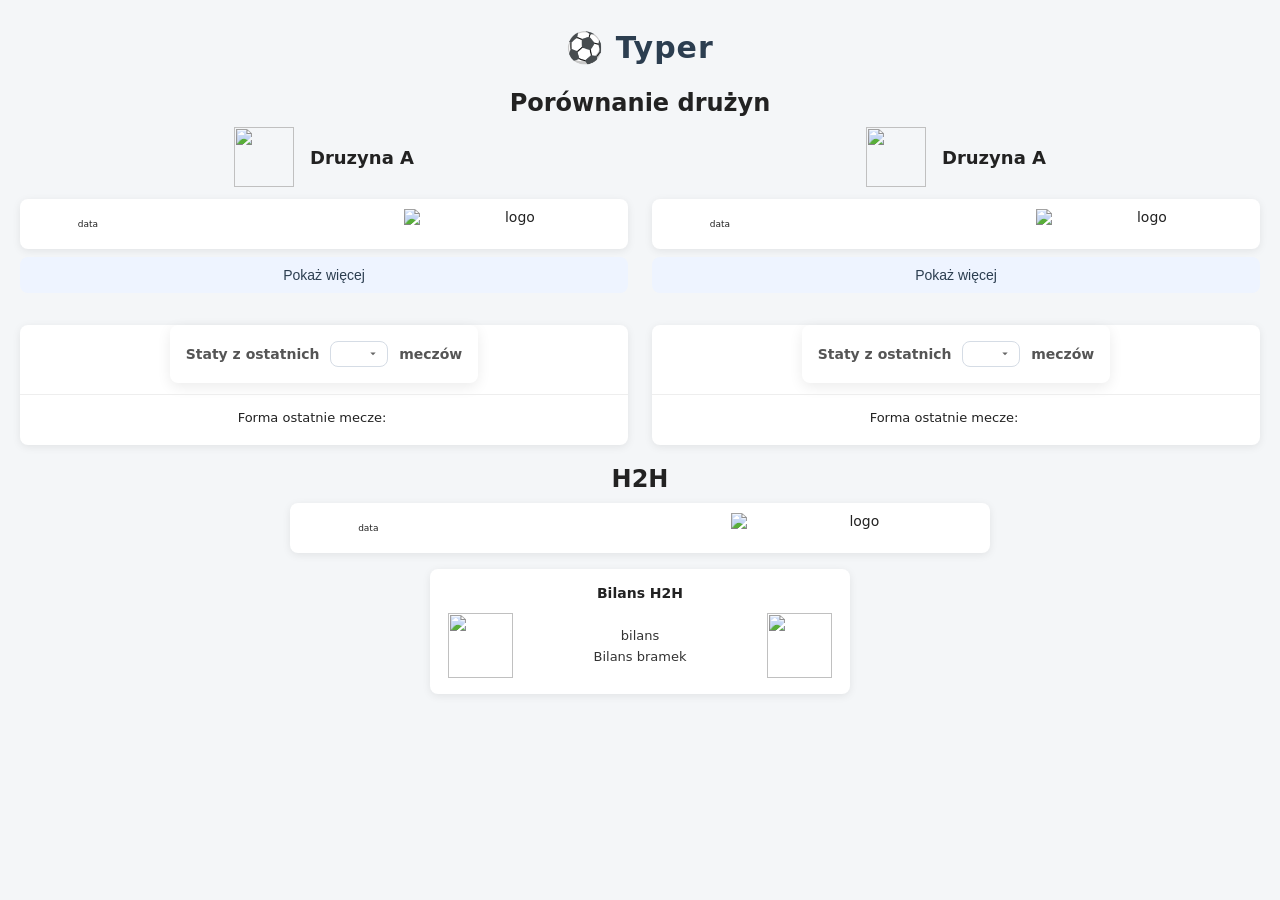
==== src/main/resources/templates/comparison.html @ 46050a52 "Initial commit" ====
<!DOCTYPE html>
<html lang="pl"
      xmlns:th="http://www.thymeleaf.org">

<head>
    <meta charset="UTF-8">
    <title>Porównanie drużyn</title>
    <meta name="viewport" content="width=device-width, initial-scale=1.0">
    <link rel="stylesheet" href="../static/styles/main.css" th:href="@{/styles/main.css}">
    <script defer src="../static/scripts/common.js" th:src="@{/scripts/common.js}"></script>

</head>
<body>

<header class="page-header">
    <a th:href="@{/}" class="title-link">
        <h2>⚽ Typer</h2>
    </a>
</header>
<h2>Porównanie drużyn</h2>


<div class="comparison-mathes-table">

    <!--    dodany div:-->
    <div class="last-matches-block">

        <div class="comparison-teams-names">
            <img src="#" th:src="${teamsCompare.getTeamA().crest}">
            <p th:text="${teamsCompare.getTeamA().name}">Druzyna A</p>
        </div>

        <table class="responsive-table last-matches-table ">
            <tbody>
            <tr th:each="match : ${teamsCompare.lastMatchesStatTeamA.lastMatchesTeam}"
                class="last-match-row">

<!--                <td th:text="${#temporals.format(match.utcDate, 'dd-MM-yyyy')}" class="math-date">data</td>-->
<!--                <td th:text="${match.homeTeam.name}"-->
<!--                    th:classappend="${match.homeTeam.equals(teamsCompare.teamA) ? 'bold' : ''}"></td>-->
<!--                <td th:text="${match.score.fullTime.home}"-->
<!--                    th:classappend="${@compareService.matchResultVeryfi(teamsCompare.teamA, match).name().toLowerCase()}"></td>-->
<!--                <td th:text="${match.score.fullTime.away}"-->
<!--                    th:classappend="${@compareService.matchResultVeryfi(teamsCompare.teamA, match).name().toLowerCase()}"></td>-->
<!--                <td th:text="${match.awayTeam.name}"-->
<!--                    th:classappend="${match.awayTeam.equals(teamsCompare.teamA) ? 'bold' : ''}"></td>-->
<!--                <td class="competiton-logo"><img th:src="${match.competition.emblem}" alt="logo"></td>-->

                <td th:text="${#temporals.format(match.utcDate, 'dd-MM-yyyy')}" class="math-date">data</td>
                <td th:text="${match.homeTeam.name}"
                    th:classappend="${match.homeTeam.equals(teamsCompare.teamA) ? 'bold' : ''}"></td>

                <td th:utext="${match.score.regularTime.home == null ? match.score.fullTime.home :
                (match.score.penalties.home == null ? match.score.fullTime.home + ' <span class=&quot;extra-time&quot;>dogr.</span>' :
                 match.score.regularTime.home + ' (' + match.score.fullTime.home + ')')}"
                    th:classappend="${@compareService.matchResultVeryfi(teamsCompare.teamA, match).name().toLowerCase()}"></td>

                <td th:utext="${match.score.regularTime.away == null ? match.score.fullTime.away :
                (match.score.penalties.away == null ? match.score.fullTime.away + ' <span class=&quot;extra-time&quot;>dogr.</span>' :
                match.score.regularTime.away + ' (' + match.score.fullTime.away + ')')}"
                    th:classappend="${@compareService.matchResultVeryfi(teamsCompare.teamA, match).name().toLowerCase()}"></td>

                <td th:text="${match.awayTeam.name}"
                    th:classappend="${match.awayTeam.equals(teamsCompare.teamA) ? 'bold' : ''}"></td>
                <td class="competiton-logo"><img th:src="${match.competition.emblem}" alt="logo"></td>
            </tr>
            </tbody>
        </table>

        <button type="button"
                class="show-more-matches"
                onclick="toggleMatches(this)">
            Pokaż więcej
        </button>

        <div class="comparison-stats-card">
            <div class="stats-title">
<!--                <p th:text="|Staty z ostatnich ${teamsCompare.lastMatchesStatTeamA.lastMatchesTeam.size()} meczów|">Staty z 10-->
<!--                    meczów</p>-->

                <!-- inlineowy formularz: "Staty z ostatnich [select] meczów" -->
                <form th:action="@{/porownanie-druzyn}" method="get" class="matches-select-form" th:object="${teamsCompare}">
                    <input type="hidden" name="teamIds" th:value="${teamsCompare.teamA.id}" />
                    <input type="hidden" name="teamIds" th:value="${teamsCompare.teamB.id}" />
                    <input th:if="${matchesToStatsB != null}" type="hidden" name="matchesToStatsB" th:value="${matchesToStatsB}" />

                    <span>Staty z ostatnich&nbsp;</span>
                    <select id="matchesToStatsA" name="matchesToStatsA" onchange="this.form.submit()">
                        <option th:each="i : ${#numbers.sequence(1, @matchService.countMatchesByTeamIdMax10(teamsCompare.teamA.id))}"
                                th:value="${i}"
                                th:text="${i}"
                                th:selected="${i == (matchesToStatsA == null || matchesToStatsA > 10 ?
                                @matchService.countMatchesByTeamIdMax10(teamsCompare.teamA.id) : matchesToStatsA)}">
                        </option>
                    </select>
                    <span>&nbsp;meczów</span>
                    <noscript><button type="submit">Pokaż</button></noscript>
                </form>
            </div>

            <div class="stats-left">
                <p th:text="|Wygrane: ${teamsCompare.lastMatchesStatTeamA.win}|"></p>
                <p th:text="|Remisy: ${teamsCompare.lastMatchesStatTeamA.draw}|"></p>
                <p th:text="|Przegrane: ${teamsCompare.lastMatchesStatTeamA.lost}|"></p>

                <p th:text="|BTTS: ${teamsCompare.lastMatchesStatTeamA.btts} /
                ${matchesToStatsA == null || matchesToStatsA > 10 ? teamsCompare.lastMatchesStatTeamA.lastMatchesTeam.size() : matchesToStatsA} |"></p>
                <p th:text="|Czyste konta: ${teamsCompare.lastMatchesStatTeamA.noGoalsConceded} /
                ${matchesToStatsA == null || matchesToStatsA > 10 ? teamsCompare.lastMatchesStatTeamA.lastMatchesTeam.size() : matchesToStatsA}|"></p>
            </div>

            <div class="stats-right">
                <p th:text="|Gole strzelone: ${teamsCompare.lastMatchesStatTeamA.goalsScored}|"></p>
                <p th:text="|Gole stracone: ${teamsCompare.lastMatchesStatTeamA.goalsConceded}|"></p>

                <p th:text="|Śr strzelonych goli: ${#numbers.formatDecimal(teamsCompare.lastMatchesStatTeamA.goalsScoredAverage,1,1)}|"></p>
                <p th:text="|Śr straconych goli: ${#numbers.formatDecimal(teamsCompare.lastMatchesStatTeamA.goalsConcededAverage,1,1)}|"></p>
                <p th:text="|Sr wszystkich goli: ${#numbers.formatDecimal(teamsCompare.lastMatchesStatTeamA.goalsAverage,1,1)}|"></p>


            </div>

            <div class="team-form-wrapper">
            <span th:text="|Forma z ostatnich ${teamsCompare.lastMatchesStatTeamA.lastResults.size()} meczów|"
                  class="team-form-label">Forma ostatnie mecze:</span>

                <div class="form-bar">
            <span th:each="result : ${teamsCompare.lastMatchesStatTeamA.lastResults}"
                  class="form-dot"
                  th:classappend="'form-' + ${#strings.toLowerCase(result.name())}">
            </span>
                </div>
            </div>

        </div>
    </div>

    <div class="last-matches-block">
        <div class="comparison-teams-names">
            <img src="#" th:src="${teamsCompare.teamB.crest}">
            <p th:text="${teamsCompare.teamB.name}">Druzyna A</p>
        </div>
        <table class="responsive-table last-matches-table ">
            <tbody>
            <tr th:each="match : ${teamsCompare.lastMatchesStatTeamB.lastMatchesTeam}"
                class="last-match-row">

<!--                <td th:text="${#temporals.format(match.utcDate, 'dd-MM-yyyy')}" class="math-date">data</td>-->
<!--                <td th:text="${match.homeTeam.name}"-->
<!--                    th:classappend="${match.homeTeam.equals(teamsCompare.teamB) ? 'bold' : ''}"></td>-->
<!--                <td th:text="${match.score.fullTime.home}"-->
<!--                    th:classappend="${@compareService.matchResultVeryfi(teamsCompare.teamB, match).name().toLowerCase()}"></td>-->
<!--                <td th:text="${match.score.fullTime.away}"-->
<!--                    th:classappend="${@compareService.matchResultVeryfi(teamsCompare.teamB, match).name().toLowerCase()}"></td>-->
<!--                <td th:text="${match.awayTeam.name}"-->
<!--                    th:classappend="${match.awayTeam.equals(teamsCompare.teamB) ? 'bold' : ''}"></td>-->
<!--                <td class="competiton-logo"><img th:src="${match.competition.emblem}" alt="logo"></td>-->

                <td th:text="${#temporals.format(match.utcDate, 'dd-MM-yyyy')}" class="math-date">data</td>
                <td th:text="${match.homeTeam.name}"
                    th:classappend="${match.homeTeam.equals(teamsCompare.teamB) ? 'bold' : ''}"></td>

                <td th:utext="${match.score.regularTime.home == null ? match.score.fullTime.home :
                (match.score.penalties.home == null ? match.score.fullTime.home + ' <span class=&quot;extra-time&quot;>dogr.</span>' :
                 match.score.regularTime.home + ' (' + match.score.fullTime.home + ')')}"
                    th:classappend="${@compareService.matchResultVeryfi(teamsCompare.teamB, match).name().toLowerCase()}"></td>

                <td th:utext="${match.score.regularTime.away == null ? match.score.fullTime.away :
                (match.score.penalties.away == null ? match.score.fullTime.away + ' <span class=&quot;extra-time&quot;>dogr.</span>' : match.score.regularTime.away + ' (' + match.score.fullTime.away + ')')}"
                    th:classappend="${@compareService.matchResultVeryfi(teamsCompare.teamB, match).name().toLowerCase()}"></td>

                <td th:text="${match.awayTeam.name}"
                    th:classappend="${match.awayTeam.equals(teamsCompare.teamB) ? 'bold' : ''}"></td>
                <td class="competiton-logo"><img th:src="${match.competition.emblem}" alt="logo"></td>

            </tr>

            </tbody>

        </table>

        <button type="button"
                class="show-more-matches"
                onclick="toggleMatches(this)">
            Pokaż więcej
        </button>

        <div class="comparison-stats-card">

                <div class="stats-title">
<!--                    <p th:text="|Staty z ostatnich ${teamsCompare.lastMatchesStatTeamB.lastMatchesTeam.size()} meczów|">Staty z 10-->
<!--                        meczów</p>-->

                <!-- inlineowy formularz: "Staty z ostatnich [select] meczów" -->
                <form th:action="@{/porownanie-druzyn}" method="get" class="matches-select-form" th:object="${teamsCompare}">
                    <input type="hidden" name="teamIds" th:value="${teamsCompare.teamA.id}" />
                    <input type="hidden" name="teamIds" th:value="${teamsCompare.teamB.id}" />
                    <input th:if="${matchesToStatsA != null}" type="hidden" name="matchesToStatsA" th:value="${matchesToStatsA}" />


                    <span>Staty z ostatnich&nbsp;</span>
                    <select id="matchesToStatsB" name="matchesToStatsB" onchange="this.form.submit()">
                        <option th:each="i : ${#numbers.sequence(1, @matchService.countMatchesByTeamIdMax10(teamsCompare.teamB.id))}"
                                th:value="${i}"
                                th:text="${i}"
                                th:selected="${i == (matchesToStatsB == null || matchesToStatsB > 10 ?
                                @matchService.countMatchesByTeamIdMax10(teamsCompare.teamB.id) : matchesToStatsB)}">
                        </option>
                    </select>
                    <span>&nbsp;meczów</span>
                    <noscript><button type="submit">Pokaż</button></noscript>
                </form>
            </div>

            <div class="stats-left">
                <p th:text="|Wygrane: ${teamsCompare.lastMatchesStatTeamB.win}|"></p>
                <p th:text="|Remisy: ${teamsCompare.lastMatchesStatTeamB.draw}|"></p>
                <p th:text="|Przegrane: ${teamsCompare.lastMatchesStatTeamB.lost}|"></p>

                <p th:text="|BTTS: ${teamsCompare.lastMatchesStatTeamB.btts} /
                ${matchesToStatsB == null || matchesToStatsB > 10?
                teamsCompare.lastMatchesStatTeamB.lastMatchesTeam.size() : matchesToStatsB} |"></p>
                <p th:text="|Czyste konta: ${teamsCompare.lastMatchesStatTeamB.noGoalsConceded} /
                ${matchesToStatsB == null || matchesToStatsB > 10?
                teamsCompare.lastMatchesStatTeamB.lastMatchesTeam.size() : matchesToStatsB}|"></p>
            </div>

            <div class="stats-right">
                <p th:text="|Gole strzelone: ${teamsCompare.lastMatchesStatTeamB.goalsScored}|"></p>
                <p th:text="|Gole stracone: ${teamsCompare.lastMatchesStatTeamB.goalsConceded}|"></p>

                <p th:text="|Śr strzelonych goli: ${#numbers.formatDecimal(teamsCompare.lastMatchesStatTeamB.goalsScoredAverage,1,1)}|"></p>
                <p th:text="|Śr straconych goli: ${#numbers.formatDecimal(teamsCompare.lastMatchesStatTeamB.goalsConcededAverage,1,1)}|"></p>
                <p th:text="|Sr wszystkich goli: ${#numbers.formatDecimal(teamsCompare.lastMatchesStatTeamB.goalsAverage,1,1)}|"></p>


            </div>

            <div class="team-form-wrapper">
            <span th:text="|Forma z ostatnich ${teamsCompare.lastMatchesStatTeamB.lastResults.size()} meczów|"
                  class="team-form-label">Forma ostatnie mecze:</span>

                <div class="form-bar">
            <span th:each="result : ${teamsCompare.lastMatchesStatTeamB.lastResults}"
                  class="form-dot"
                  th:classappend="'form-' + ${#strings.toLowerCase(result.name())}">
            </span>
                </div>
            </div>

        </div>
    </div>
</div>


<div class="comparison-H2H-matches">
    <h2>H2H</h2>
    <table class="responsive-table">
        <tbody>
        <tr th:each="match : ${teamsCompare.headToHead.lastH2HMatches}">

            <td th:text="${#temporals.format(match.utcDate, 'dd-MM-yyyy')}" class="math-date">data</td>
            <td th:text="${match.homeTeam.name}"></td>
            <td th:text="${match.score.fullTime.home}"></td>
            <td th:text="${match.score.fullTime.away}"></td>
            <td th:text="${match.awayTeam.name}"></td>
            <td class="competiton-logo"><img th:src="${match.competition.emblem}" alt="logo"></td>

        </tr>
        </tbody>
    </table>

</div>
<div class="comparison-H2H-stats">

    <h2 class="h2h-title">Bilans H2H</h2>

    <div class="h2h-row">

        <img src="#" th:src="${teamsCompare.teamA.crest}">

        <div class="comparison-H2H-stats-details">
            <p th:text="|Mecze: ${teamsCompare.headToHead.teamAWin} - ${teamsCompare.headToHead.draw} -
    ${teamsCompare.headToHead.teamBWin}|">bilans</p>
            <p th:text="|Bilans bramek: ${teamsCompare.headToHead.teamAGoalsScored} -
    ${teamsCompare.headToHead.teamBGoalsScored}|">Bilans bramek</p>
        </div>

        <img src="#" th:src="${teamsCompare.teamB.crest}">
    </div>
</div>
</body>
</html>
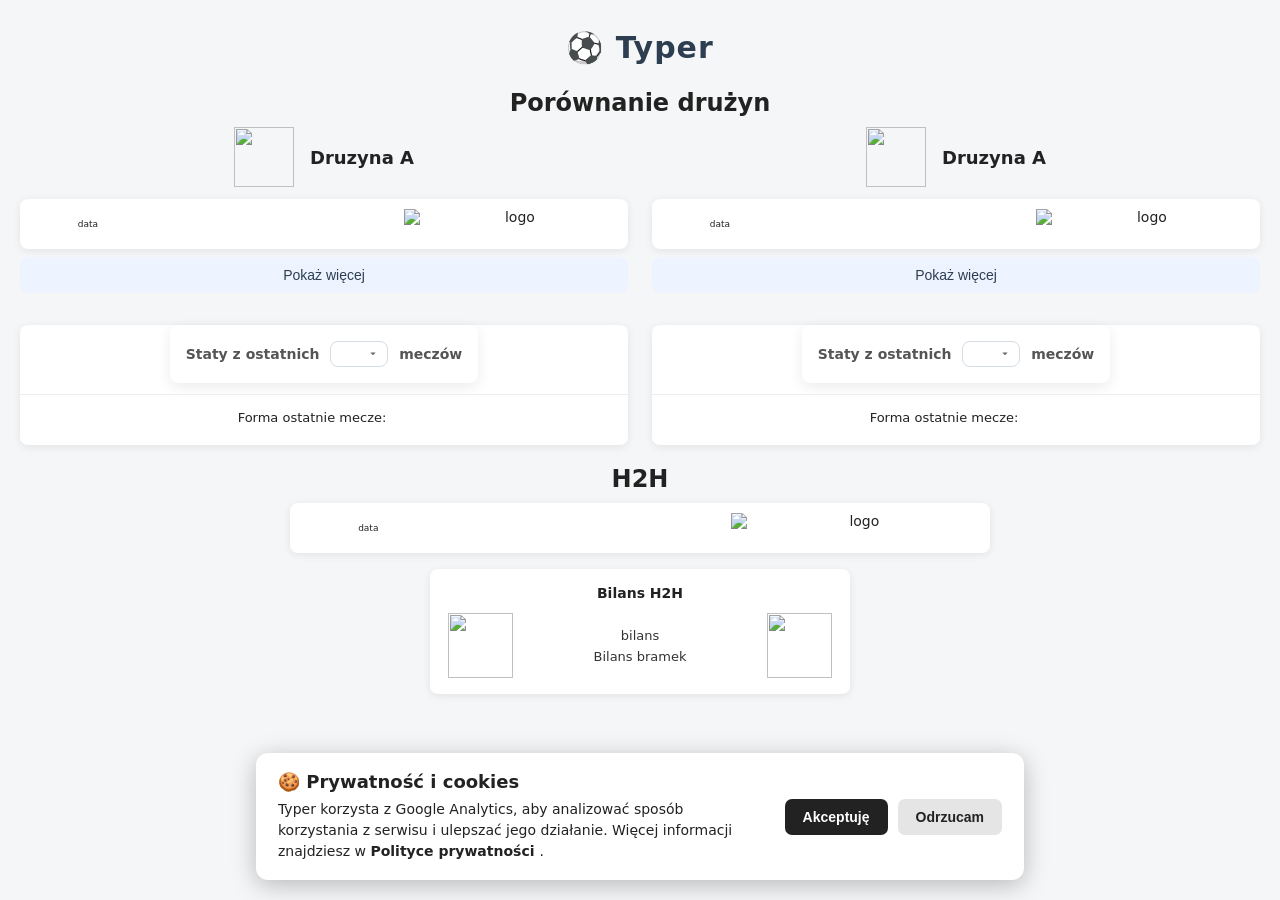
==== commit 19edd64c: "Privacy Policy" ====
--- a/src/main/resources/templates/comparison.html
+++ b/src/main/resources/templates/comparison.html
@@ -8,6 +8,7 @@
     <meta name="viewport" content="width=device-width, initial-scale=1.0">
     <link rel="stylesheet" href="../static/styles/main.css" th:href="@{/styles/main.css}">
     <script defer src="../static/scripts/common.js" th:src="@{/scripts/common.js}"></script>
+    <script defer src="../static/scripts/cookies.js" th:src="@{/scripts/cookies.js}"></script>
 
 </head>
 <body>
@@ -289,5 +290,33 @@
         <img src="#" th:src="${teamsCompare.teamB.crest}">
     </div>
 </div>
+
+<!-- Cookie banner -->
+<div id="cookie-banner" class="cookie-banner">
+    <div class="cookie-content">
+        <div class="cookie-text">
+            <strong>🍪 Prywatność i cookies</strong>
+            <p>
+                Typer korzysta z Google Analytics, aby analizować sposób korzystania
+                z serwisu i ulepszać jego działanie.
+                Więcej informacji znajdziesz w
+                <a th:href="@{/polityka-prywatnosci}">
+                    Polityce prywatności
+                </a>.
+            </p>
+        </div>
+
+        <div class="cookie-buttons">
+            <button id="cookie-accept" class="cookie-btn cookie-accept">
+                Akceptuję
+            </button>
+
+            <button id="cookie-reject" class="cookie-btn cookie-reject">
+                Odrzucam
+            </button>
+        </div>
+    </div>
+</div>
+
 </body>
 </html>
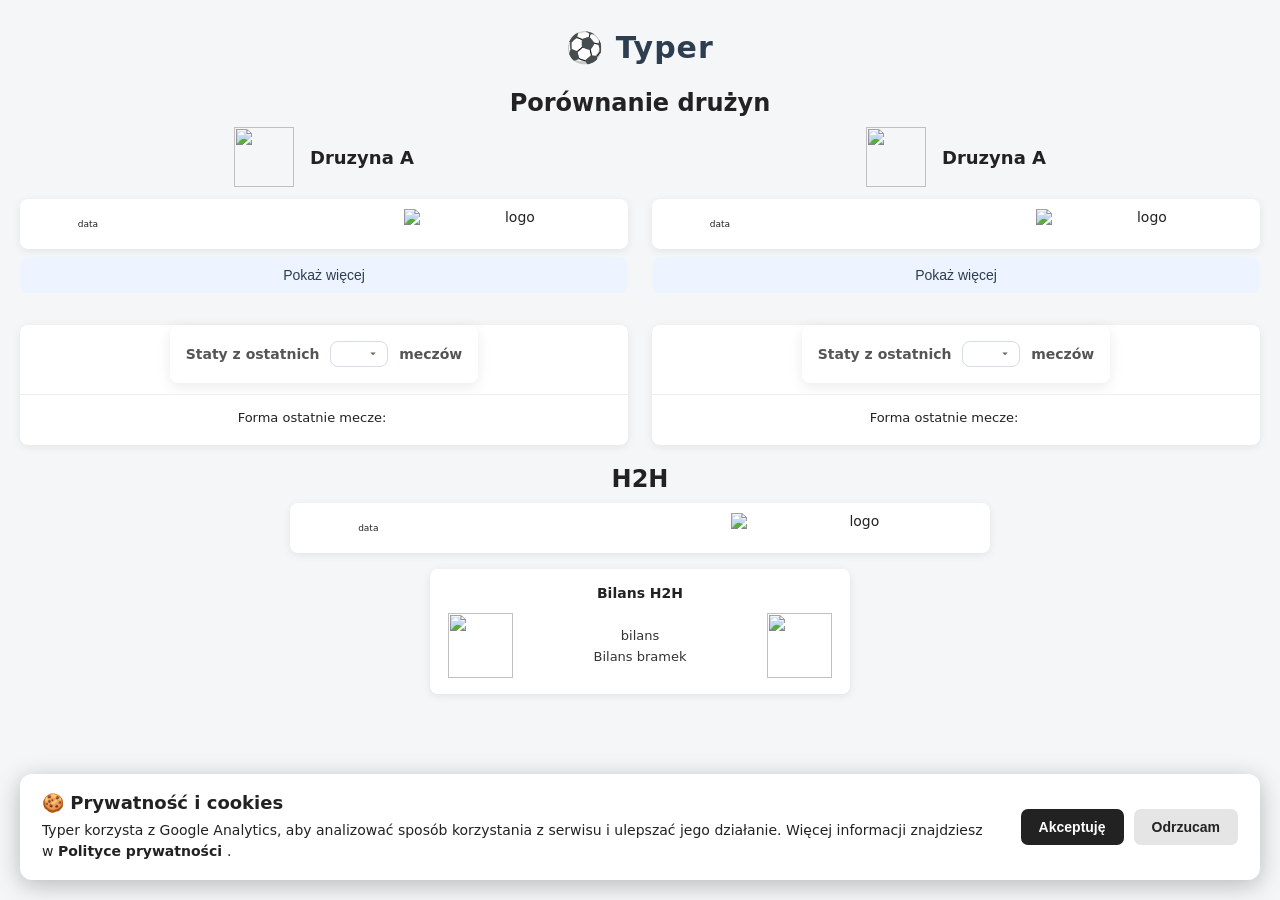
==== commit edf1c7c9: "css and match stats upgrade" ====
--- a/src/main/resources/templates/comparison.html
+++ b/src/main/resources/templates/comparison.html
@@ -87,11 +87,13 @@
 
                     <span>Staty z ostatnich&nbsp;</span>
                     <select id="matchesToStatsA" name="matchesToStatsA" onchange="this.form.submit()">
-                        <option th:each="i : ${#numbers.sequence(1, @matchService.countMatchesByTeamIdMax10(teamsCompare.teamA.id))}"
+                        <option th:each="i : ${#numbers.sequence(1, @availableMatchesCounter.countMatchesByTeamIdWithLimit(teamsCompare.teamA.id,
+                                                                 T(matt.pas.typer.domain.match.AvailableMatchesCounter).MAX_MATCHES_STATS_SELECT))}"
                                 th:value="${i}"
                                 th:text="${i}"
                                 th:selected="${i == (matchesToStatsA == null || matchesToStatsA > 10 ?
-                                @matchService.countMatchesByTeamIdMax10(teamsCompare.teamA.id) : matchesToStatsA)}">
+                                @availableMatchesCounter.countMatchesByTeamIdWithLimit(teamsCompare.teamA.id,
+                                                                T(matt.pas.typer.domain.match.AvailableMatchesCounter).DEFAULT_MATCHES_STATS_SELECT) : matchesToStatsA)}">
                         </option>
                     </select>
                     <span>&nbsp;meczów</span>
@@ -189,10 +191,7 @@
         <div class="comparison-stats-card">
 
                 <div class="stats-title">
-<!--                    <p th:text="|Staty z ostatnich ${teamsCompare.lastMatchesStatTeamB.lastMatchesTeam.size()} meczów|">Staty z 10-->
-<!--                        meczów</p>-->
-
-                <!-- inlineowy formularz: "Staty z ostatnich [select] meczów" -->
+
                 <form th:action="@{/porownanie-druzyn}" method="get" class="matches-select-form" th:object="${teamsCompare}">
                     <input type="hidden" name="teamIds" th:value="${teamsCompare.teamA.id}" />
                     <input type="hidden" name="teamIds" th:value="${teamsCompare.teamB.id}" />
@@ -201,11 +200,13 @@
 
                     <span>Staty z ostatnich&nbsp;</span>
                     <select id="matchesToStatsB" name="matchesToStatsB" onchange="this.form.submit()">
-                        <option th:each="i : ${#numbers.sequence(1, @matchService.countMatchesByTeamIdMax10(teamsCompare.teamB.id))}"
+                        <option th:each="i : ${#numbers.sequence(1, @availableMatchesCounter.countMatchesByTeamIdWithLimit
+                        (teamsCompare.teamB.id,T(matt.pas.typer.domain.match.AvailableMatchesCounter).MAX_MATCHES_STATS_SELECT))}"
                                 th:value="${i}"
                                 th:text="${i}"
                                 th:selected="${i == (matchesToStatsB == null || matchesToStatsB > 10 ?
-                                @matchService.countMatchesByTeamIdMax10(teamsCompare.teamB.id) : matchesToStatsB)}">
+                                        @availableMatchesCounter.countMatchesByTeamIdWithLimit
+                                        (teamsCompare.teamB.id,T(matt.pas.typer.domain.match.AvailableMatchesCounter).DEFAULT_MATCHES_STATS_SELECT) : matchesToStatsB)}">
                         </option>
                     </select>
                     <span>&nbsp;meczów</span>
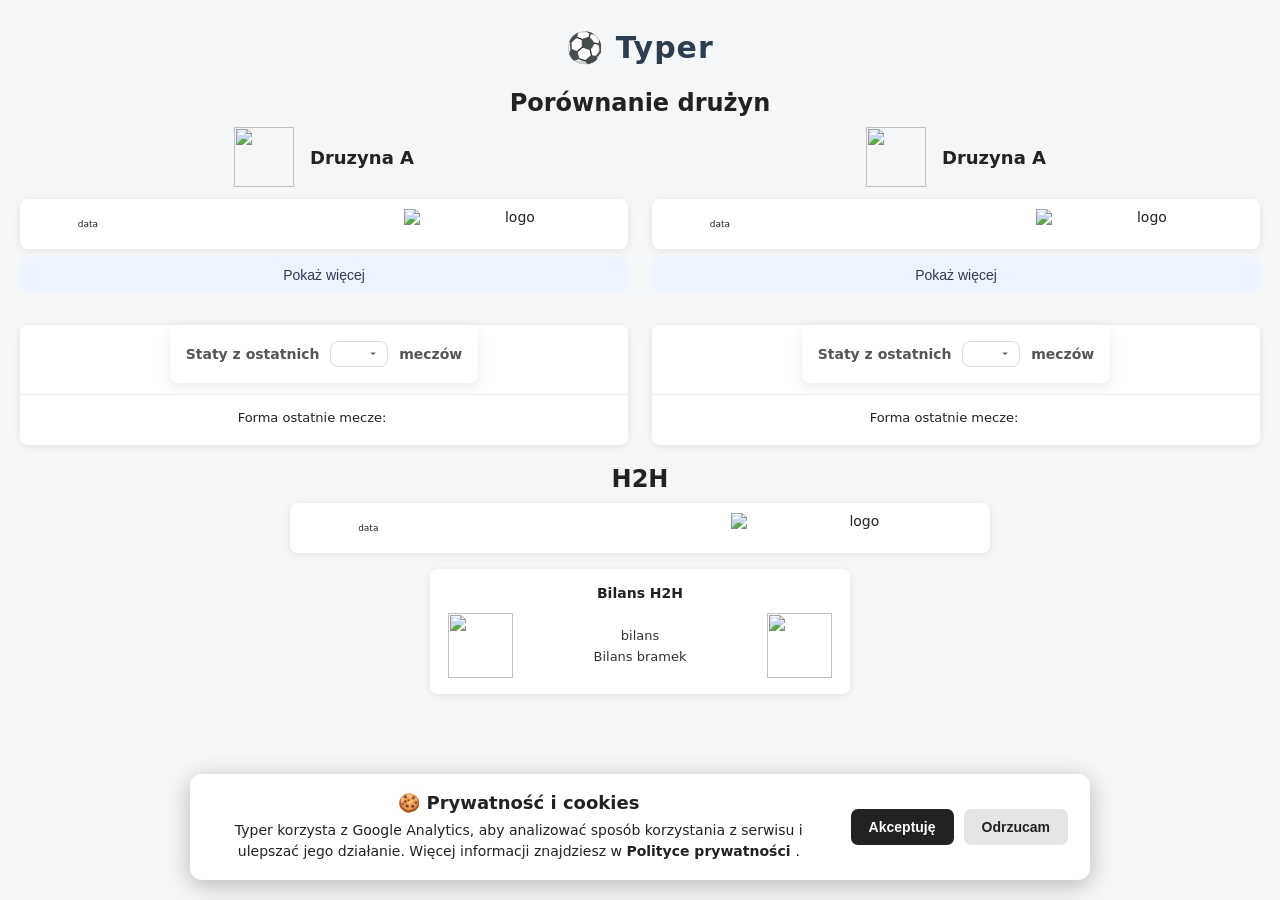
==== commit 86709db3: "comparison stats fix" ====
--- a/src/main/resources/templates/comparison.html
+++ b/src/main/resources/templates/comparison.html
@@ -107,9 +107,12 @@
                 <p th:text="|Przegrane: ${teamsCompare.lastMatchesStatTeamA.lost}|"></p>
 
                 <p th:text="|BTTS: ${teamsCompare.lastMatchesStatTeamA.btts} /
-                ${matchesToStatsA == null || matchesToStatsA > 10 ? teamsCompare.lastMatchesStatTeamA.lastMatchesTeam.size() : matchesToStatsA} |"></p>
+                ${matchesToStatsA == null || matchesToStatsA > 10 ? @availableMatchesCounter.countMatchesByTeamIdWithLimit(
+                teamsCompare.teamA.id, T(matt.pas.typer.domain.match.AvailableMatchesCounter).DEFAULT_MATCHES_STATS_SELECT) : matchesToStatsA} |"></p>
+
                 <p th:text="|Czyste konta: ${teamsCompare.lastMatchesStatTeamA.noGoalsConceded} /
-                ${matchesToStatsA == null || matchesToStatsA > 10 ? teamsCompare.lastMatchesStatTeamA.lastMatchesTeam.size() : matchesToStatsA}|"></p>
+                ${matchesToStatsA == null || matchesToStatsA > 10 ? @availableMatchesCounter.countMatchesByTeamIdWithLimit(
+                teamsCompare.teamA.id, T(matt.pas.typer.domain.match.AvailableMatchesCounter).DEFAULT_MATCHES_STATS_SELECT) : matchesToStatsA}|"></p>
             </div>
 
             <div class="stats-right">
@@ -221,10 +224,13 @@
 
                 <p th:text="|BTTS: ${teamsCompare.lastMatchesStatTeamB.btts} /
                 ${matchesToStatsB == null || matchesToStatsB > 10?
-                teamsCompare.lastMatchesStatTeamB.lastMatchesTeam.size() : matchesToStatsB} |"></p>
+                @availableMatchesCounter.countMatchesByTeamIdWithLimit(
+                teamsCompare.teamA.id, T(matt.pas.typer.domain.match.AvailableMatchesCounter).DEFAULT_MATCHES_STATS_SELECT) : matchesToStatsB} |"></p>
+
                 <p th:text="|Czyste konta: ${teamsCompare.lastMatchesStatTeamB.noGoalsConceded} /
                 ${matchesToStatsB == null || matchesToStatsB > 10?
-                teamsCompare.lastMatchesStatTeamB.lastMatchesTeam.size() : matchesToStatsB}|"></p>
+                @availableMatchesCounter.countMatchesByTeamIdWithLimit(
+                teamsCompare.teamA.id, T(matt.pas.typer.domain.match.AvailableMatchesCounter).DEFAULT_MATCHES_STATS_SELECT) : matchesToStatsB}|"></p>
             </div>
 
             <div class="stats-right">
